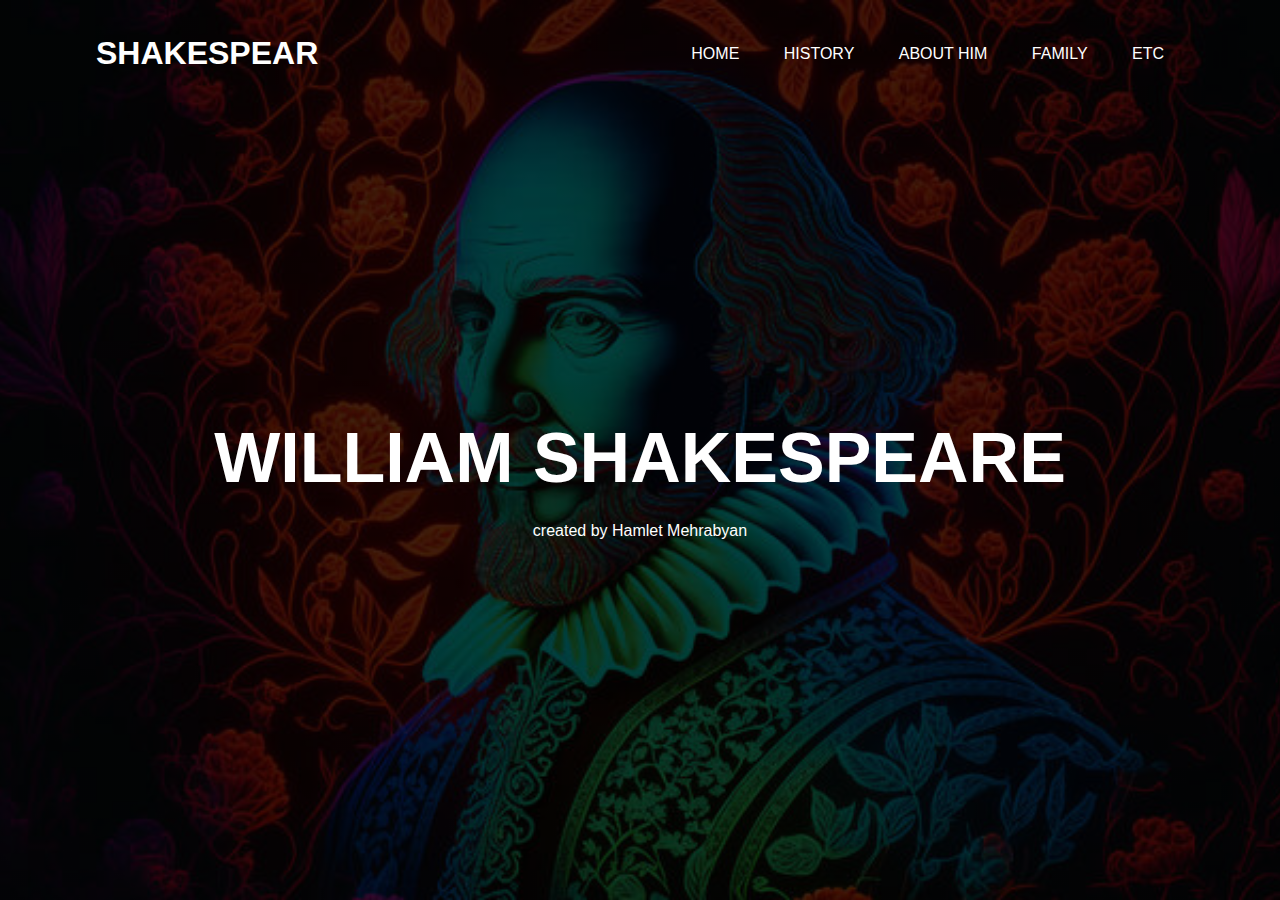
==== index.html @ 97afb2c2 "Home-Website" ====
<!DOCTYPE html>
<html lang="en">
    <head>
        <meta charset="UTF-8">
        <meta name="viewport" content="width=device-width, initial-scale=1.0">
        <title>Shakespeare</title>
        <link rel="stylesheet" href="style.css">
    </head>
    <body>
        <div class="content">
            <div class="navbar">
                <h1>Shakespear</h1>

                <nav>
                    <ul>
                        <li><a href="index.html">Home</a></li>
                        <li><a href="#">History</a></li>
                        <li><a href="#">About him</a></li>
                        <li><a href="#">Family</a></li>
                        <li><a href="#">Etc</a></li>
                    </ul>
                </nav>
            </div>
        </div>

        <div class="hamo">
            <h1>William Shakespeare</h1>
            <p>created by Hamlet Mehrabyan</p>
        </div>
    </body>
</html>
---- style.css ----
*{
    margin: 0;
    padding: 0;
    font-family: sans-serif;
}

.content{
    width: 100%;
    height: 100vh;
    background-image: linear-gradient(rgba(0,0,0,0.75), rgba(0,0,0,0.75)), url(backround.jpg);
    background-size: cover;
    background-position: center;
}

.navbar{
    width: 85%;
    margin: auto;
    padding: 35px 0;
    display: flex;
    align-items: center;
    justify-content: space-between;
}

.navbar ul li{
    list-style-type: none;
    display: inline-block;
    margin: 0 20px;
    position: relative;
}

.navbar ul li a, h1{
    text-decoration: none;
    color: #fff;
    text-transform: uppercase;
}

.navbar ul li::after{
    content: '';
    height: 3px;
    width: 0;
    background: #009688;
    position: absolute;
    left: 0;
    bottom: -10px;
    transition: 0.5s;
}

.navbar ul li:hover:after{
    width: 100%;
}

.hamo{
    width: 100%;
    position: absolute;
    top: 50%;
    transform: translateY(-50%);
    text-align: center;
    color: #fff;
}

.hamo h1{
    font-size: 70px;
    margin-top: 80px;
}

.hamo p{
    margin: 20px auto;
    font-weight: 100;
    line-height: 25px;
}
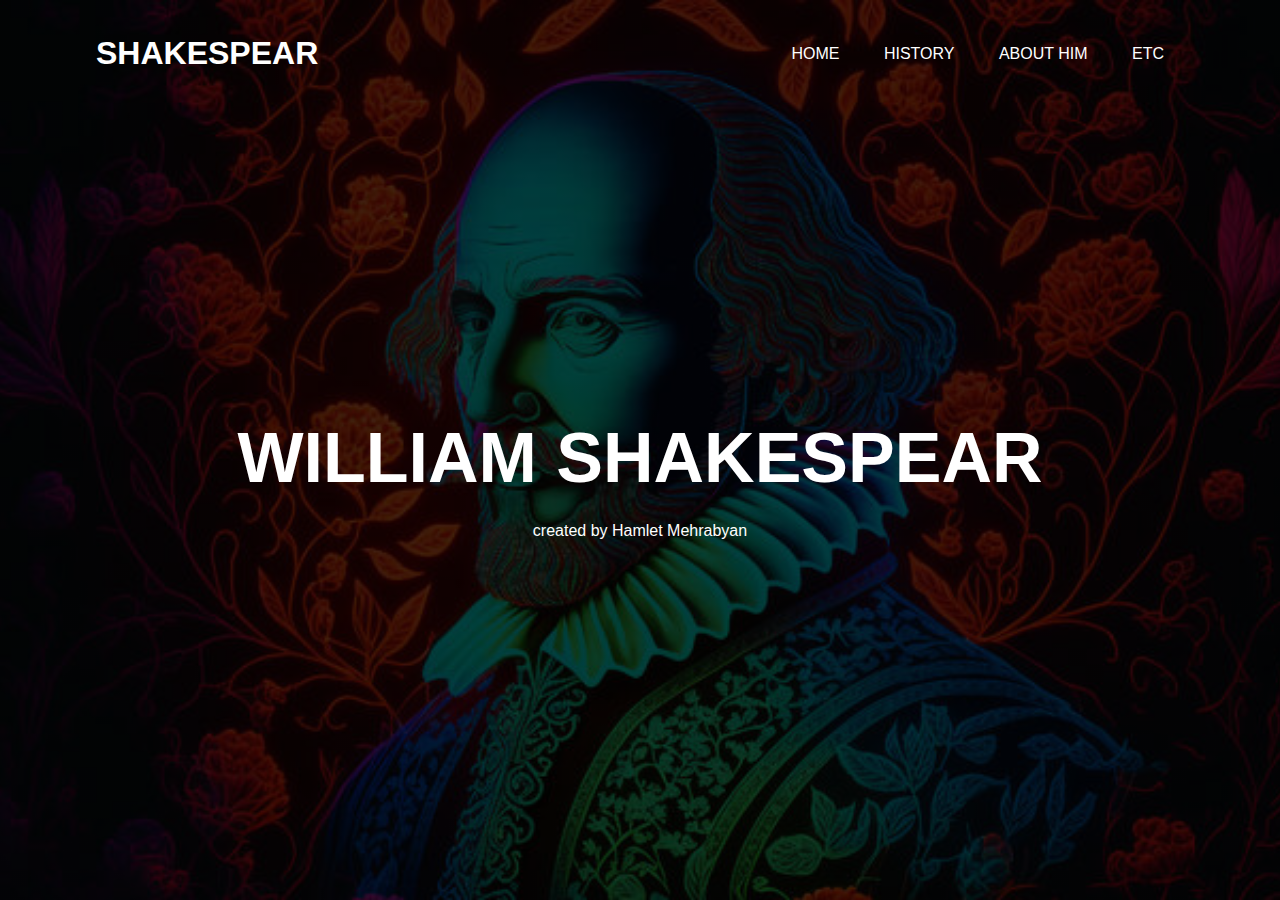
==== commit bb9d6dbe: "final result" ====
--- a/index.html
+++ b/index.html
@@ -14,17 +14,16 @@
                 <nav>
                     <ul>
                         <li><a href="index.html">Home</a></li>
-                        <li><a href="#">History</a></li>
-                        <li><a href="#">About him</a></li>
-                        <li><a href="#">Family</a></li>
-                        <li><a href="#">Etc</a></li>
+                        <li><a href="history.html">History</a></li>
+                        <li><a href="aboutHim.html">About him</a></li>
+                        <li><a href="etc.html">Etc</a></li>
                     </ul>
                 </nav>
             </div>
         </div>
 
         <div class="hamo">
-            <h1>William Shakespeare</h1>
+            <p><h1>William Shakespear</h1></p>
             <p>created by Hamlet Mehrabyan</p>
         </div>
     </body>
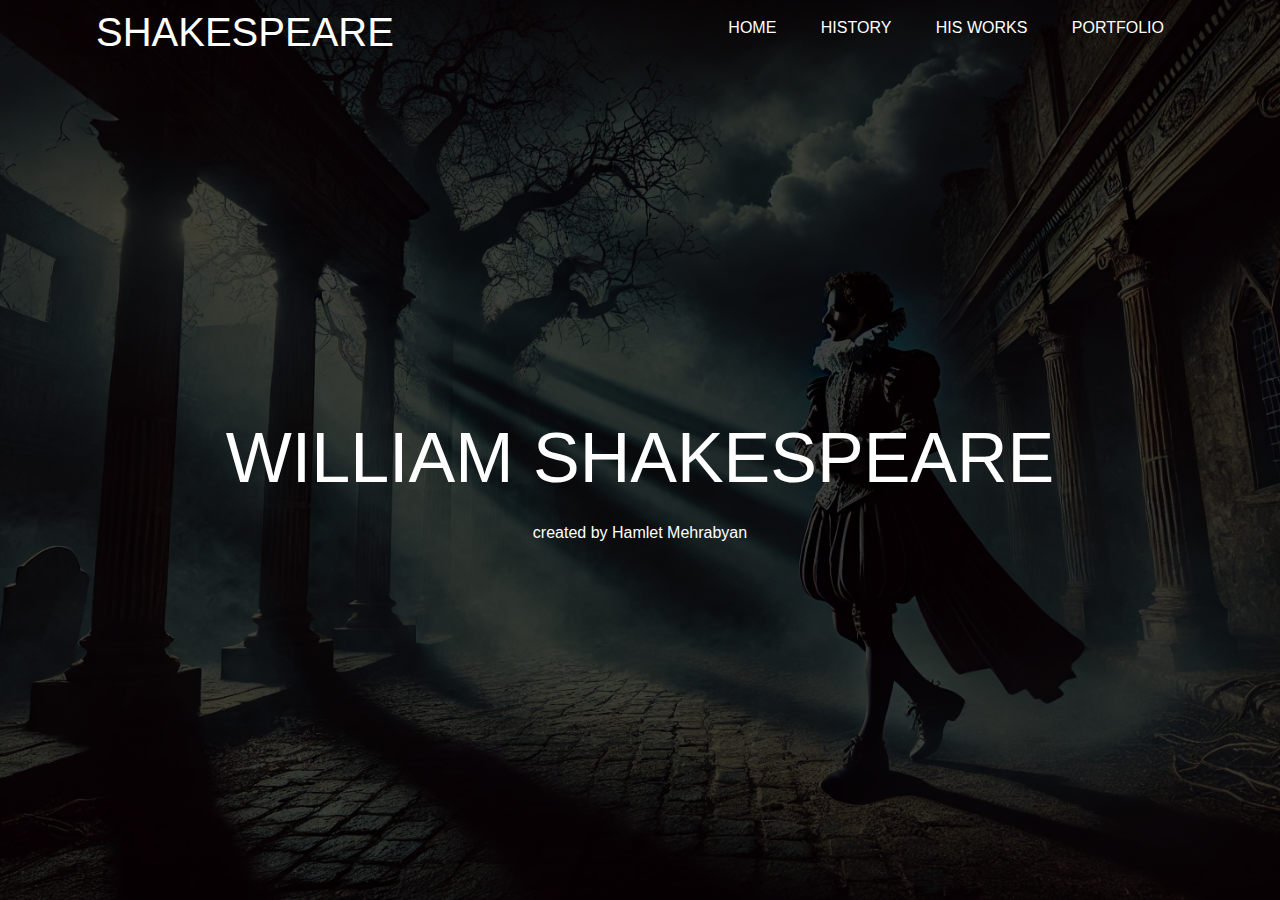
==== commit f8d6bd89: "finish" ====
--- a/index.html
+++ b/index.html
@@ -5,25 +5,27 @@
         <meta name="viewport" content="width=device-width, initial-scale=1.0">
         <title>Shakespeare</title>
         <link rel="stylesheet" href="style.css">
+        <link rel="stylesheet" href="https://cdn.jsdelivr.net/npm/bootstrap@5.3.3/dist/css/bootstrap.min.css">
     </head>
     <body>
         <div class="content">
             <div class="navbar">
-                <h1>Shakespear</h1>
+                <h1>Shakespeare</h1>
 
                 <nav>
                     <ul>
                         <li><a href="index.html">Home</a></li>
                         <li><a href="history.html">History</a></li>
-                        <li><a href="aboutHim.html">About him</a></li>
-                        <li><a href="etc.html">Etc</a></li>
+                        <li><a href="aboutHim.html">His Works</a></li>
+                        <li><a href="etc.html">Portfolio</a></li>
                     </ul>
                 </nav>
+                
             </div>
         </div>
 
         <div class="hamo">
-            <p><h1>William Shakespear</h1></p>
+            <p><h1>William Shakespeare</h1></p>
             <p>created by Hamlet Mehrabyan</p>
         </div>
     </body>
--- a/style.css
+++ b/style.css
@@ -7,9 +7,10 @@
 .content{
     width: 100%;
     height: 100vh;
-    background-image: linear-gradient(rgba(0,0,0,0.75), rgba(0,0,0,0.75)), url(backround.jpg);
+    background-image: linear-gradient(rgba(0,0,0,0.75), rgba(0,0,0,0.75)), url(historyBackround.webp);
     background-size: cover;
     background-position: center;
+    transition: .5s ease-in;
 }
 
 .navbar{
@@ -30,7 +31,7 @@
 
 .navbar ul li a, h1{
     text-decoration: none;
-    color: #fff;
+    color: #ffffff;
     text-transform: uppercase;
 }
 
@@ -43,6 +44,10 @@
     left: 0;
     bottom: -10px;
     transition: 0.5s;
+}
+
+.navbar ul li a:active{
+    color: blue;
 }
 
 .navbar ul li:hover:after{
@@ -67,4 +72,8 @@
     margin: 20px auto;
     font-weight: 100;
     line-height: 25px;
+}
+
+h1:first-child{
+    color: #fff;
 }